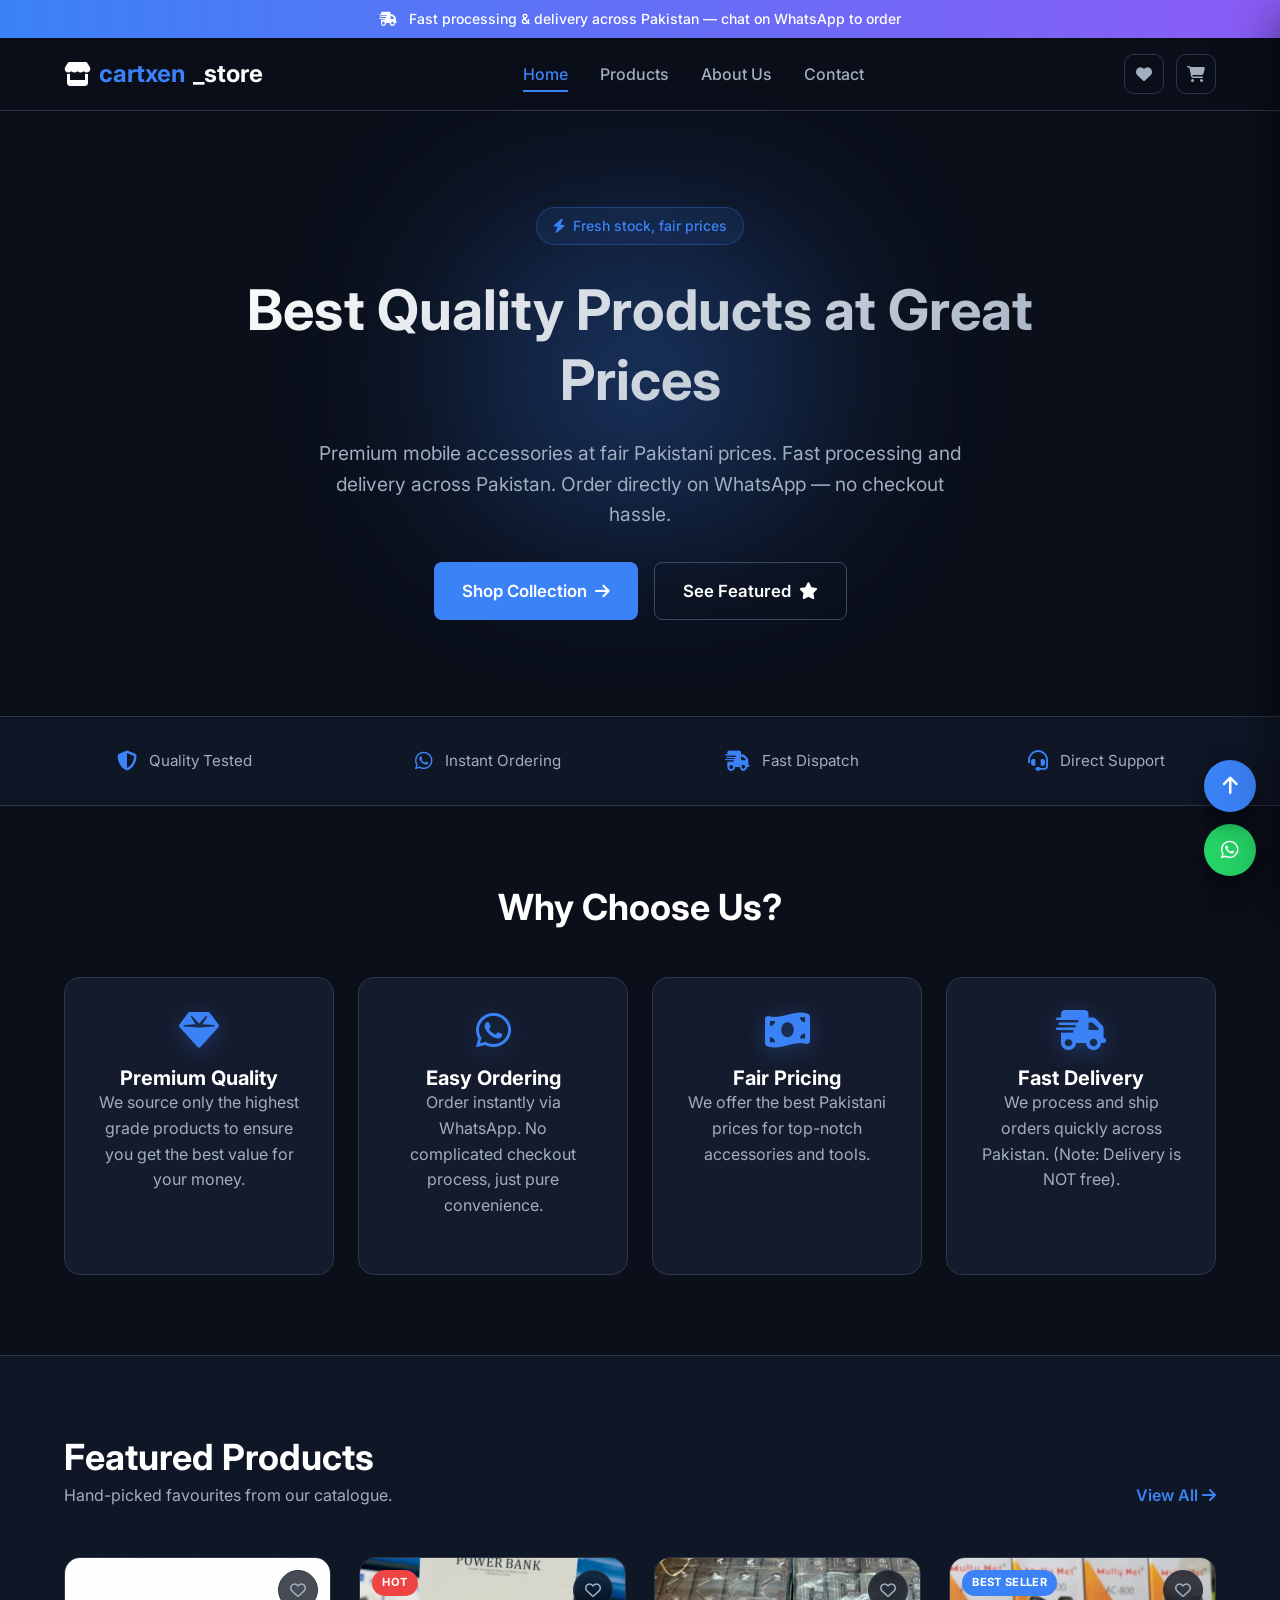
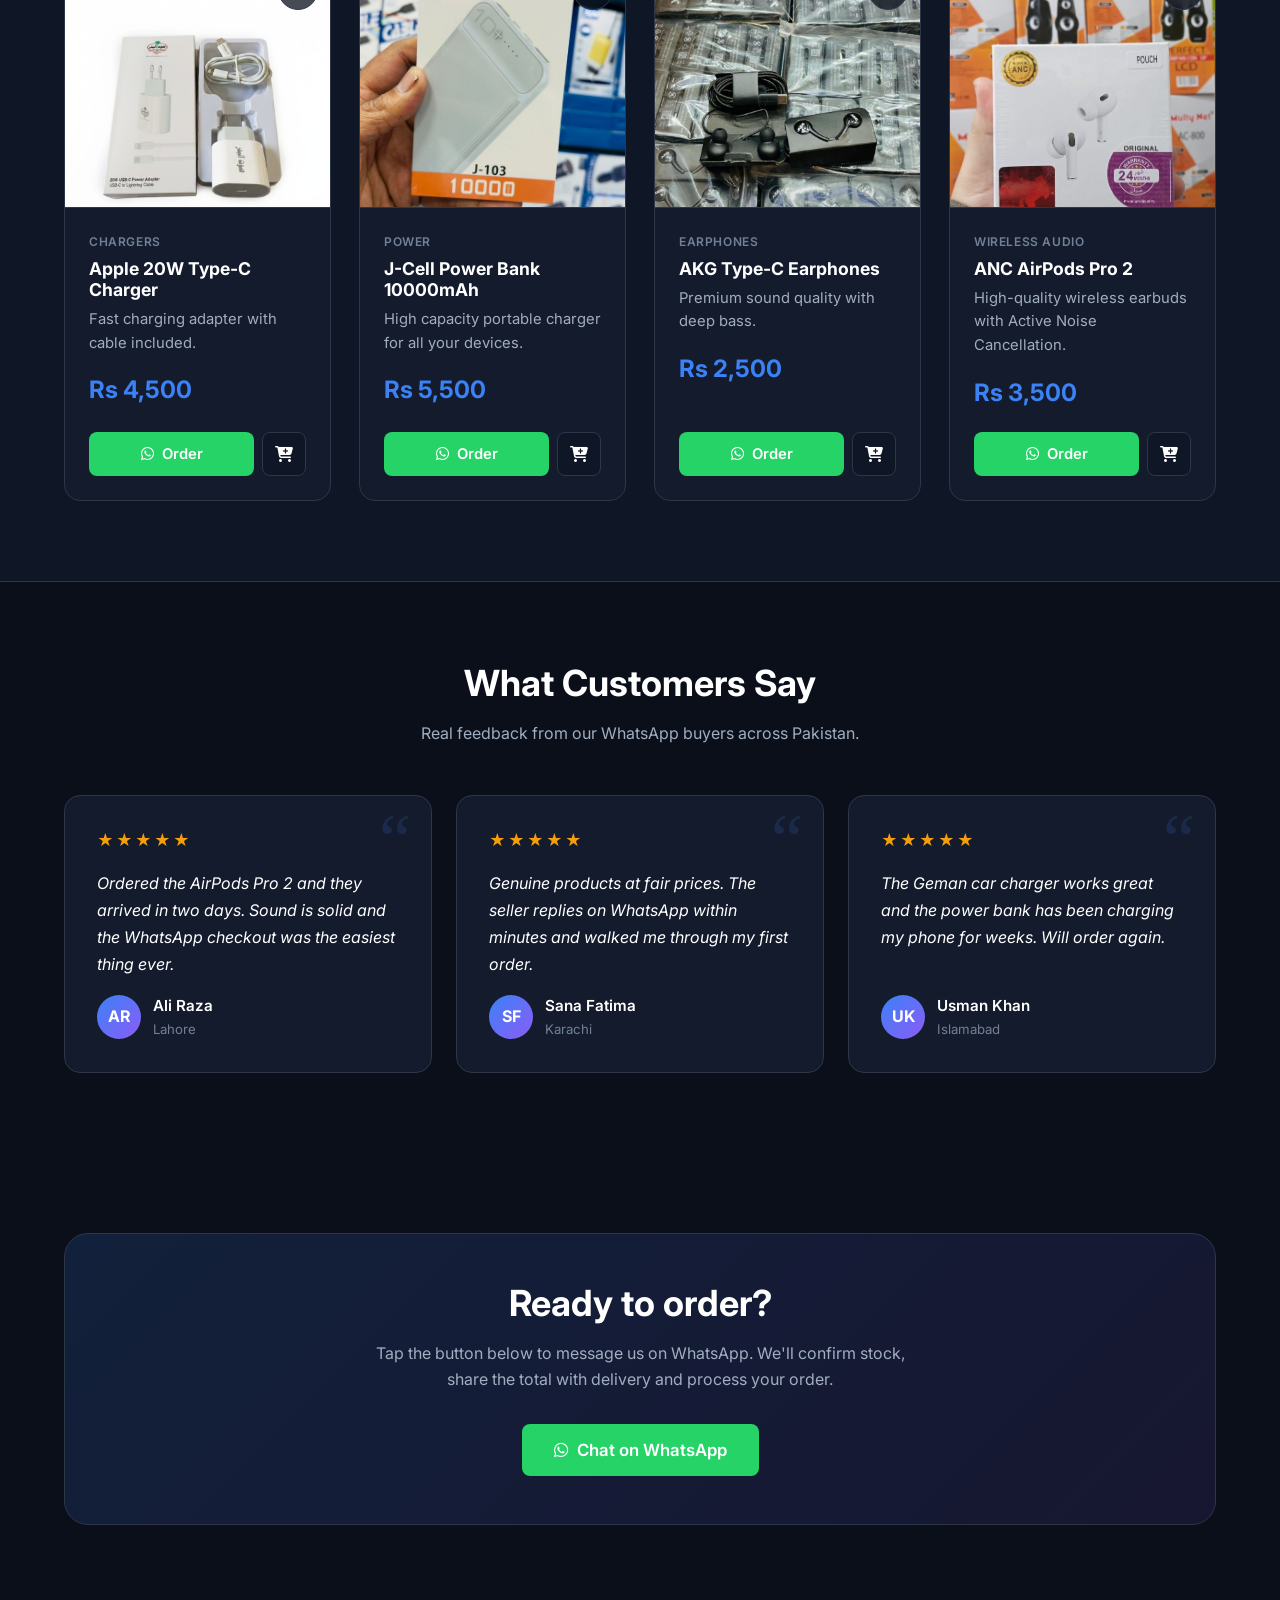
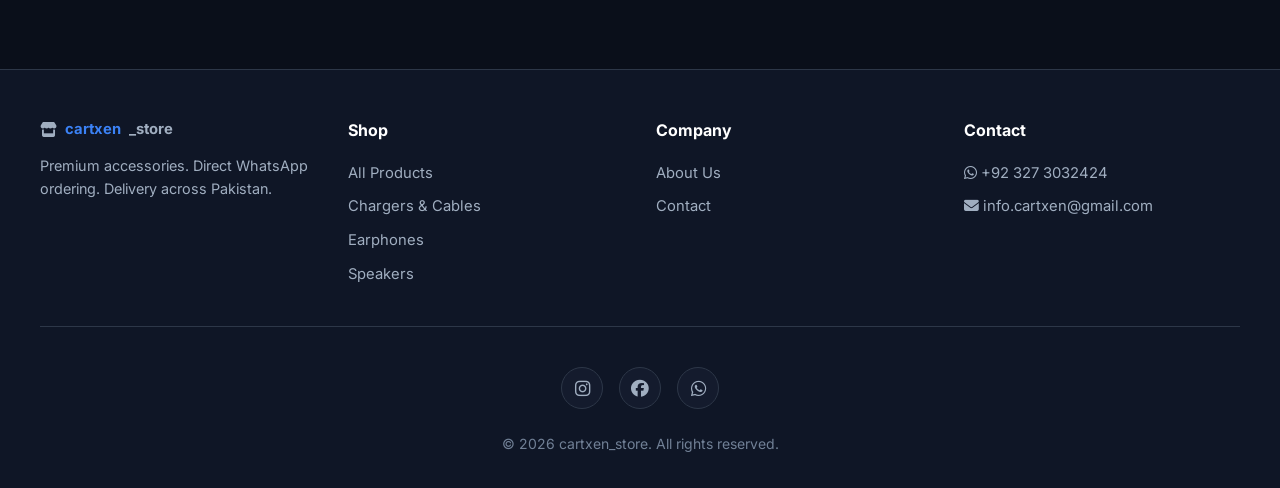
==== index.html @ d985b6d9 "first commit" ====
<!DOCTYPE html>
<html lang="en">
<head>
    <meta charset="UTF-8">
    <meta name="viewport" content="width=device-width, initial-scale=1.0">
    <title>cartxen_store | Quality Accessories, Ordered via WhatsApp</title>
    <meta name="description" content="Premium mobile accessories, chargers, earphones and speakers at fair Pakistani prices. Fast processing, direct WhatsApp ordering.">
    <meta name="theme-color" content="#0a0f1a">
    <meta property="og:title" content="cartxen_store | Quality Accessories">
    <meta property="og:description" content="Order premium accessories directly on WhatsApp.">
    <meta property="og:type" content="website">
    <meta name="twitter:card" content="summary_large_image">
    <link rel="icon" href="data:image/svg+xml,%3Csvg xmlns='http://www.w3.org/2000/svg' viewBox='0 0 100 100'%3E%3Ctext y='.9em' font-size='90'%3E🛒%3C/text%3E%3C/svg%3E">
    <link href="https://fonts.googleapis.com/css2?family=Inter:wght@400;500;600;700;800&display=swap" rel="stylesheet">
    <link rel="stylesheet" href="https://cdnjs.cloudflare.com/ajax/libs/font-awesome/6.4.0/css/all.min.css">
    <link rel="stylesheet" href="styles.css">
</head>
<body>

    <!-- Announcement -->
    <div class="announcement-bar">
        <i class="fa-solid fa-truck-fast"></i> Fast processing &amp; delivery across Pakistan — chat on WhatsApp to order
    </div>

    <!-- Sticky Navbar -->
    <nav class="navbar">
        <div class="nav-container">
            <a href="index.html" class="logo">
                <i class="fa-solid fa-store"></i> <span>cartxen</span>_store
            </a>
            <ul class="nav-links" id="navLinks">
                <li><a href="index.html" class="active">Home</a></li>
                <li><a href="products.html">Products</a></li>
                <li><a href="about.html">About Us</a></li>
                <li><a href="contact.html">Contact</a></li>
            </ul>
            <div class="nav-actions">
                <button class="icon-btn" id="wishlistToggle" aria-label="Wishlist" title="Wishlist">
                    <i class="fa-solid fa-heart"></i>
                    <span class="badge" id="wishlistCount">0</span>
                </button>
                <button class="icon-btn" id="cartToggle" aria-label="Cart" title="Cart">
                    <i class="fa-solid fa-cart-shopping"></i>
                    <span class="badge" id="cartCount">0</span>
                </button>
                <button class="mobile-menu-btn" id="mobileMenuBtn" aria-label="Menu">
                    <i class="fa-solid fa-bars"></i>
                </button>
            </div>
        </div>
    </nav>

    <!-- Hero Section -->
    <header class="hero">
        <span class="hero-badge"><i class="fa-solid fa-bolt"></i> Fresh stock, fair prices</span>
        <h1>Best Quality Products at Great Prices</h1>
        <p>Premium mobile accessories at fair Pakistani prices. Fast processing and delivery across Pakistan. Order directly on WhatsApp — no checkout hassle.</p>
        <div class="hero-ctas">
            <a href="products.html" class="btn btn-primary">
                Shop Collection <i class="fa-solid fa-arrow-right"></i>
            </a>
            <a href="#featured" class="btn btn-outline">
                See Featured <i class="fa-solid fa-star"></i>
            </a>
        </div>
    </header>

    <!-- Trust bar -->
    <section class="trust-bar">
        <div class="trust-bar-inner">
            <a href="about.html" class="trust-item"><i class="fa-solid fa-shield-halved"></i><span>Quality Tested</span></a>
            <a href="https://wa.me/923273032424" target="_blank" rel="noopener" class="trust-item"><i class="fa-brands fa-whatsapp"></i><span>Instant Ordering</span></a>
            <a href="about.html#how-it-works" class="trust-item"><i class="fa-solid fa-truck-fast"></i><span>Fast Dispatch</span></a>
            <a href="contact.html" class="trust-item"><i class="fa-solid fa-headset"></i><span>Direct Support</span></a>
        </div>
    </section>

    <!-- Why Choose Us -->
    <section class="section">
        <h2 class="section-title reveal">Why Choose Us?</h2>
        <div class="features-grid">
            <div class="feature-card reveal">
                <i class="fa-solid fa-gem feature-icon"></i>
                <h3>Premium Quality</h3>
                <p>We source only the highest grade products to ensure you get the best value for your money.</p>
            </div>
            <div class="feature-card reveal">
                <i class="fa-brands fa-whatsapp feature-icon"></i>
                <h3>Easy Ordering</h3>
                <p>Order instantly via WhatsApp. No complicated checkout process, just pure convenience.</p>
            </div>
            <div class="feature-card reveal">
                <i class="fa-solid fa-money-bill-wave feature-icon"></i>
                <h3>Fair Pricing</h3>
                <p>We offer the best Pakistani prices for top-notch accessories and tools.</p>
            </div>
            <div class="feature-card reveal">
                <i class="fa-solid fa-truck-fast feature-icon"></i>
                <h3>Fast Delivery</h3>
                <p>We process and ship orders quickly across Pakistan. (Note: Delivery is NOT free).</p>
            </div>
        </div>
    </section>

    <!-- Featured Products -->
    <section id="featured" class="section" style="background-color: var(--bg-elevated); max-width: 100%; padding-top: 5rem; padding-bottom: 5rem; border-top: 1px solid var(--border-color); border-bottom: 1px solid var(--border-color);">
        <div style="max-width: 1200px; margin: 0 auto; padding: 0 1.5rem;">
            <div style="display: flex; justify-content: space-between; align-items: flex-end; margin-bottom: 3rem; flex-wrap: wrap; gap: 1rem;" class="reveal">
                <div>
                    <h2 style="margin-bottom: 0.25rem;">Featured Products</h2>
                    <p style="margin-bottom: 0;">Hand-picked favourites from our catalogue.</p>
                </div>
                <a href="products.html" style="color: var(--accent-blue); font-weight: 600;">View All <i class="fa-solid fa-arrow-right"></i></a>
            </div>
            <div class="products-grid">

                <div class="product-card reveal" data-id="apple-20w-typec-charger" data-product="Apple 20W Type-C Charger" data-price="Rs 4,500" data-category="chargers">
                    <div class="product-image-wrap">
                        <img src="charger.jpg" alt="Apple 20W Charger" class="product-image" loading="lazy" onerror="this.src='https://placehold.co/400x250/141b2d/3b82f6?text=Apple+Charger'">
                        <button class="wishlist-btn" data-id="apple-20w-typec-charger" aria-label="Add to wishlist"><i class="fa-regular fa-heart"></i></button>
                    </div>
                    <div class="product-info">
                        <div class="product-category">Chargers</div>
                        <h3 class="product-title">Apple 20W Type-C Charger</h3>
                        <p>Fast charging adapter with cable included.</p>
                        <div class="product-price">Rs 4,500</div>
                        <div class="product-actions">
                            <button class="btn btn-whatsapp whatsapp-order-btn" data-product="Apple 20W Type-C Charger" data-price="Rs 4,500">
                                <i class="fa-brands fa-whatsapp"></i> Order
                            </button>
                            <button class="add-cart-btn" aria-label="Add to cart"><i class="fa-solid fa-cart-plus"></i></button>
                        </div>
                    </div>
                </div>

                <div class="product-card reveal" data-id="j-cell-power-bank-10000" data-product="J-Cell Power Bank 10000mAh" data-price="Rs 5,500" data-category="accessories">
                    <div class="product-image-wrap">
                        <img src="powerbank.jpg" alt="J-Cell Power Bank" class="product-image" loading="lazy" onerror="this.src='https://placehold.co/400x250/141b2d/3b82f6?text=Power+Bank'">
                        <span class="product-badge hot">Hot</span>
                        <button class="wishlist-btn" data-id="j-cell-power-bank-10000" aria-label="Add to wishlist"><i class="fa-regular fa-heart"></i></button>
                    </div>
                    <div class="product-info">
                        <div class="product-category">Power</div>
                        <h3 class="product-title">J-Cell Power Bank 10000mAh</h3>
                        <p>High capacity portable charger for all your devices.</p>
                        <div class="product-price">Rs 5,500</div>
                        <div class="product-actions">
                            <button class="btn btn-whatsapp whatsapp-order-btn" data-product="J-Cell Power Bank 10000mAh" data-price="Rs 5,500">
                                <i class="fa-brands fa-whatsapp"></i> Order
                            </button>
                            <button class="add-cart-btn" aria-label="Add to cart"><i class="fa-solid fa-cart-plus"></i></button>
                        </div>
                    </div>
                </div>

                <div class="product-card reveal" data-id="akg-typec-earphones" data-product="AKG Type-C Earphones" data-price="Rs 2,500" data-category="earphones">
                    <div class="product-image-wrap">
                        <img src="akg.jpg" alt="AKG Type-C Earphones" class="product-image" loading="lazy" onerror="this.src='https://placehold.co/400x250/141b2d/3b82f6?text=AKG+Earphones'">
                        <button class="wishlist-btn" data-id="akg-typec-earphones" aria-label="Add to wishlist"><i class="fa-regular fa-heart"></i></button>
                    </div>
                    <div class="product-info">
                        <div class="product-category">Earphones</div>
                        <h3 class="product-title">AKG Type-C Earphones</h3>
                        <p>Premium sound quality with deep bass.</p>
                        <div class="product-price">Rs 2,500</div>
                        <div class="product-actions">
                            <button class="btn btn-whatsapp whatsapp-order-btn" data-product="AKG Type-C Earphones" data-price="Rs 2,500">
                                <i class="fa-brands fa-whatsapp"></i> Order
                            </button>
                            <button class="add-cart-btn" aria-label="Add to cart"><i class="fa-solid fa-cart-plus"></i></button>
                        </div>
                    </div>
                </div>

                <div class="product-card reveal" data-id="anc-airpods-pro-2" data-product="ANC AirPods Pro 2" data-price="Rs 3,500" data-category="earphones">
                    <div class="product-image-wrap">
                        <img src="airpods.jpg" alt="AirPods Pro 2" class="product-image" loading="lazy" onerror="this.src='https://placehold.co/400x250/141b2d/3b82f6?text=AirPods+Pro+2'">
                        <span class="product-badge">Best Seller</span>
                        <button class="wishlist-btn" data-id="anc-airpods-pro-2" aria-label="Add to wishlist"><i class="fa-regular fa-heart"></i></button>
                    </div>
                    <div class="product-info">
                        <div class="product-category">Wireless Audio</div>
                        <h3 class="product-title">ANC AirPods Pro 2</h3>
                        <p>High-quality wireless earbuds with Active Noise Cancellation.</p>
                        <div class="product-price">Rs 3,500</div>
                        <div class="product-actions">
                            <button class="btn btn-whatsapp whatsapp-order-btn" data-product="ANC AirPods Pro 2" data-price="Rs 3,500">
                                <i class="fa-brands fa-whatsapp"></i> Order
                            </button>
                            <button class="add-cart-btn" aria-label="Add to cart"><i class="fa-solid fa-cart-plus"></i></button>
                        </div>
                    </div>
                </div>

            </div>
        </div>
    </section>

    <!-- Testimonials -->
    <section class="section">
        <h2 class="section-title reveal">What Customers Say</h2>
        <p class="section-subtitle reveal">Real feedback from our WhatsApp buyers across Pakistan.</p>
        <div class="testimonials-grid">
            <div class="testimonial-card reveal">
                <div class="stars">★★★★★</div>
                <p class="testimonial-text">Ordered the AirPods Pro 2 and they arrived in two days. Sound is solid and the WhatsApp checkout was the easiest thing ever.</p>
                <div class="testimonial-author">
                    <div class="author-avatar">AR</div>
                    <div>
                        <div class="author-name">Ali Raza</div>
                        <div class="author-meta">Lahore</div>
                    </div>
                </div>
            </div>
            <div class="testimonial-card reveal">
                <div class="stars">★★★★★</div>
                <p class="testimonial-text">Genuine products at fair prices. The seller replies on WhatsApp within minutes and walked me through my first order.</p>
                <div class="testimonial-author">
                    <div class="author-avatar">SF</div>
                    <div>
                        <div class="author-name">Sana Fatima</div>
                        <div class="author-meta">Karachi</div>
                    </div>
                </div>
            </div>
            <div class="testimonial-card reveal">
                <div class="stars">★★★★★</div>
                <p class="testimonial-text">The Geman car charger works great and the power bank has been charging my phone for weeks. Will order again.</p>
                <div class="testimonial-author">
                    <div class="author-avatar">UK</div>
                    <div>
                        <div class="author-name">Usman Khan</div>
                        <div class="author-meta">Islamabad</div>
                    </div>
                </div>
            </div>
        </div>
    </section>

    <!-- CTA -->
    <section class="section" style="text-align: center;">
        <div class="reveal" style="background: linear-gradient(135deg, rgba(59, 130, 246, 0.15), rgba(139, 92, 246, 0.1)); border: 1px solid var(--border-color); border-radius: var(--radius-lg); padding: 3rem 2rem;">
            <h2 style="margin-bottom: 1rem;">Ready to order?</h2>
            <p style="max-width: 560px; margin: 0 auto 2rem;">Tap the button below to message us on WhatsApp. We'll confirm stock, share the total with delivery and process your order.</p>
            <button class="btn btn-whatsapp" id="generalContactBtn" style="width: auto; font-size: 1.05rem; padding: 1rem 2rem;">
                <i class="fa-brands fa-whatsapp"></i> Chat on WhatsApp
            </button>
        </div>
    </section>

    <!-- Cart Drawer -->
    <div class="drawer-overlay" id="drawerOverlay"></div>
    <aside class="cart-drawer" id="cartDrawer" aria-label="Cart">
        <div class="cart-header">
            <h3><i class="fa-solid fa-cart-shopping"></i> Your Cart</h3>
            <button class="cart-close" id="cartClose" aria-label="Close cart"><i class="fa-solid fa-xmark"></i></button>
        </div>
        <div class="cart-body" id="cartBody"></div>
        <div class="cart-footer" id="cartFooter">
            <div class="cart-total">
                <span class="cart-total-label">Subtotal</span>
                <span class="cart-total-value" id="cartTotal">Rs 0</span>
            </div>
            <button class="btn btn-primary" id="cartCheckout" style="margin-bottom: 0.5rem; width: 100%;">
                <i class="fa-solid fa-credit-card"></i> Pay with Card
            </button>
            <button class="btn btn-outline" id="cartClear" style="width: 100%;">Clear Cart</button>
            <p class="cart-note">Delivery charges are calculated separately at checkout.</p>
        </div>
    </aside>

    <!-- Floating Action Buttons -->
    <div class="fab-container">
        <button class="fab fab-top" id="fabTop" aria-label="Back to top" title="Back to top">
            <i class="fa-solid fa-arrow-up"></i>
        </button>
        <button class="fab fab-whatsapp" id="fabWhatsapp" aria-label="Chat on WhatsApp" title="Chat on WhatsApp">
            <i class="fa-brands fa-whatsapp"></i>
        </button>
    </div>

    <!-- Footer -->
    <footer>
        <div class="footer-content">
            <div class="footer-grid">
                <div class="footer-col">
                    <a href="index.html" class="logo" style="margin-bottom: 0.75rem;">
                        <i class="fa-solid fa-store"></i> <span>cartxen</span>_store
                    </a>
                    <p>Premium accessories. Direct WhatsApp ordering. Delivery across Pakistan.</p>
                </div>
                <div class="footer-col">
                    <h4>Shop</h4>
                    <ul>
                        <li><a href="products.html">All Products</a></li>
                        <li><a href="products.html#chargers">Chargers &amp; Cables</a></li>
                        <li><a href="products.html#earphones">Earphones</a></li>
                        <li><a href="products.html#speakers">Speakers</a></li>
                    </ul>
                </div>
                <div class="footer-col">
                    <h4>Company</h4>
                    <ul>
                        <li><a href="about.html">About Us</a></li>
                        <li><a href="contact.html">Contact</a></li>
                    </ul>
                </div>
                <div class="footer-col">
                    <h4>Contact</h4>
                    <ul>
                        <li><a href="https://wa.me/923273032424" target="_blank"><i class="fa-brands fa-whatsapp"></i> +92 327 3032424</a></li>
                        <li><a href="mailto:info.cartxen@gmail.com"><i class="fa-solid fa-envelope"></i> info.cartxen@gmail.com</a></li>
                    </ul>
                </div>
            </div>
            <div class="footer-socials">
                <a href="https://www.instagram.com/cartxen_store" target="_blank" aria-label="Instagram"><i class="fa-brands fa-instagram"></i></a>
                <a href="https://www.facebook.com/cartxen" target="_blank" aria-label="Facebook"><i class="fa-brands fa-facebook"></i></a>
                <a href="https://wa.me/923273032424" target="_blank" aria-label="WhatsApp"><i class="fa-brands fa-whatsapp"></i></a>
            </div>
            <p class="footer-copy">&copy; 2026 cartxen_store. All rights reserved.</p>
        </div>
    </footer>

    <script src="script.js"></script>
</body>
</html>
---- styles.css ----
:root {
  --bg-color: #0a0f1a;
  --bg-elevated: #0f1626;
  --card-bg: #141b2d;
  --card-bg-hover: #1a2340;
  --text-primary: #ffffff;
  --text-secondary: #a0aec0;
  --text-muted: #718096;
  --accent-blue: #3b82f6;
  --accent-blue-hover: #2563eb;
  --accent-glow: rgba(59, 130, 246, 0.35);
  --whatsapp-green: #25D366;
  --whatsapp-green-hover: #128C7E;
  --danger: #ef4444;
  --warning: #f59e0b;
  --success: #10b981;
  --border-color: #2d3748;
  --border-strong: #3a4a63;
  --shadow-sm: 0 2px 8px rgba(0, 0, 0, 0.3);
  --shadow-md: 0 10px 25px rgba(0, 0, 0, 0.5);
  --shadow-lg: 0 20px 50px rgba(0, 0, 0, 0.6);
  --radius-sm: 0.5rem;
  --radius-md: 1rem;
  --radius-lg: 1.5rem;
  --transition: all 0.3s cubic-bezier(0.4, 0, 0.2, 1);
}

* {
  margin: 0;
  padding: 0;
  box-sizing: border-box;
  font-family: 'Inter', -apple-system, BlinkMacSystemFont, 'Segoe UI', Roboto, Helvetica, Arial, sans-serif;
}

html { scroll-behavior: smooth; }

body {
  background-color: var(--bg-color);
  color: var(--text-primary);
  line-height: 1.6;
  min-height: 100vh;
  overflow-x: hidden;
}

a { text-decoration: none; color: inherit; }
img { display: block; max-width: 100%; }

/* Typography */
h1, h2, h3 { font-weight: 700; line-height: 1.2; }
h1 { font-size: 3rem; margin-bottom: 1rem; }
h2 { font-size: 2.25rem; margin-bottom: 1rem; }
h3 { font-size: 1.25rem; }
p { color: var(--text-secondary); margin-bottom: 1.5rem; }

::selection { background: var(--accent-blue); color: white; }

/* Scrollbar */
::-webkit-scrollbar { width: 10px; height: 10px; }
::-webkit-scrollbar-track { background: var(--bg-color); }
::-webkit-scrollbar-thumb { background: var(--border-color); border-radius: 5px; }
::-webkit-scrollbar-thumb:hover { background: var(--accent-blue); }

/* Buttons */
.btn {
  display: inline-flex;
  align-items: center;
  justify-content: center;
  gap: 0.5rem;
  padding: 0.75rem 1.5rem;
  border-radius: var(--radius-sm);
  font-weight: 600;
  cursor: pointer;
  transition: var(--transition);
  border: none;
  text-align: center;
  font-size: 1rem;
  position: relative;
  overflow: hidden;
}

.btn::after {
  content: '';
  position: absolute;
  inset: 0;
  background: linear-gradient(120deg, transparent, rgba(255, 255, 255, 0.15), transparent);
  transform: translateX(-100%);
  transition: transform 0.5s;
}

.btn:hover::after { transform: translateX(100%); }

.btn-primary {
  background-color: var(--accent-blue);
  color: white;
}

.btn-primary:hover {
  background-color: var(--accent-blue-hover);
  transform: translateY(-2px);
  box-shadow: 0 8px 20px var(--accent-glow);
}

.btn-whatsapp {
  background-color: var(--whatsapp-green);
  color: white;
  width: 100%;
}

.btn-whatsapp:hover {
  background-color: var(--whatsapp-green-hover);
  transform: translateY(-2px);
  box-shadow: 0 8px 20px rgba(37, 211, 102, 0.35);
}

.btn-outline {
  background: transparent;
  color: var(--text-primary);
  border: 1px solid var(--border-strong);
}

.btn-outline:hover {
  border-color: var(--accent-blue);
  color: var(--accent-blue);
}

.btn-ghost {
  background: transparent;
  color: var(--text-secondary);
  padding: 0.5rem 0.75rem;
}

.btn-ghost:hover { color: var(--accent-blue); }

.btn:disabled {
  opacity: 0.5;
  cursor: not-allowed;
  transform: none !important;
}

/* Announcement bar */
.announcement-bar {
  background: linear-gradient(90deg, var(--accent-blue), #8b5cf6, var(--accent-blue));
  background-size: 200% 100%;
  animation: shimmer 6s linear infinite;
  color: white;
  text-align: center;
  padding: 0.5rem 1rem;
  font-size: 0.875rem;
  font-weight: 500;
}

.announcement-bar i { margin-right: 0.5rem; }

@keyframes shimmer {
  0% { background-position: 0% 0%; }
  100% { background-position: 200% 0%; }
}

/* Navbar */
.navbar {
  position: sticky;
  top: 0;
  background-color: rgba(10, 15, 26, 0.85);
  backdrop-filter: blur(12px);
  -webkit-backdrop-filter: blur(12px);
  border-bottom: 1px solid var(--border-color);
  z-index: 1000;
  padding: 1rem 0;
  transition: padding 0.3s;
}

.navbar.scrolled { padding: 0.5rem 0; box-shadow: var(--shadow-sm); }

.nav-container {
  max-width: 1200px;
  margin: 0 auto;
  padding: 0 1.5rem;
  display: flex;
  justify-content: space-between;
  align-items: center;
  gap: 1rem;
}

.logo {
  font-size: 1.5rem;
  font-weight: 700;
  color: var(--text-primary);
  display: flex;
  align-items: center;
  gap: 0.5rem;
  flex-shrink: 0;
}

.logo span { color: var(--accent-blue); }

.nav-links {
  display: flex;
  gap: 2rem;
  list-style: none;
}

.nav-links a {
  font-weight: 500;
  color: var(--text-secondary);
  transition: color 0.3s;
  position: relative;
  padding: 0.25rem 0;
}

.nav-links a::before {
  content: '';
  position: absolute;
  bottom: -4px;
  left: 0;
  width: 0;
  height: 2px;
  background: var(--accent-blue);
  transition: width 0.3s;
}

.nav-links a:hover, .nav-links a.active { color: var(--accent-blue); }
.nav-links a:hover::before, .nav-links a.active::before { width: 100%; }

.nav-actions {
  display: flex;
  align-items: center;
  gap: 0.75rem;
}

.icon-btn {
  background: transparent;
  border: 1px solid var(--border-color);
  color: var(--text-secondary);
  width: 40px;
  height: 40px;
  border-radius: 10px;
  cursor: pointer;
  position: relative;
  display: flex;
  align-items: center;
  justify-content: center;
  transition: var(--transition);
  font-size: 1rem;
}

.icon-btn:hover {
  color: var(--accent-blue);
  border-color: var(--accent-blue);
  transform: translateY(-2px);
}

.icon-btn .badge {
  position: absolute;
  top: -6px;
  right: -6px;
  background: var(--danger);
  color: white;
  font-size: 0.7rem;
  font-weight: 700;
  border-radius: 999px;
  min-width: 20px;
  height: 20px;
  padding: 0 6px;
  display: flex;
  align-items: center;
  justify-content: center;
  border: 2px solid var(--bg-color);
  transform: scale(0);
  transition: transform 0.25s cubic-bezier(0.68, -0.55, 0.27, 1.55);
}

.icon-btn .badge.visible { transform: scale(1); }

.mobile-menu-btn {
  display: none;
  background: none;
  border: none;
  color: white;
  font-size: 1.5rem;
  cursor: pointer;
  padding: 0.5rem;
}

/* Hero Section */
.hero {
  padding: 6rem 1.5rem;
  text-align: center;
  max-width: 900px;
  margin: 0 auto;
  position: relative;
  animation: fadeInUp 1s ease-out;
}

.hero::before {
  content: '';
  position: absolute;
  top: 10%;
  left: 50%;
  transform: translateX(-50%);
  width: min(700px, 90%);
  height: 400px;
  background: radial-gradient(circle, var(--accent-glow) 0%, transparent 70%);
  filter: blur(60px);
  z-index: -1;
  animation: pulseGlow 4s ease-in-out infinite;
}

.hero-badge {
  display: inline-flex;
  align-items: center;
  gap: 0.5rem;
  background: rgba(59, 130, 246, 0.1);
  border: 1px solid rgba(59, 130, 246, 0.3);
  color: var(--accent-blue);
  padding: 0.4rem 1rem;
  border-radius: 999px;
  font-size: 0.875rem;
  font-weight: 500;
  margin-bottom: 1.5rem;
}

.hero h1 {
  font-size: clamp(2.25rem, 5vw, 3.5rem);
  line-height: 1.25;
  padding: 0.12em 0;
  background: linear-gradient(135deg, #fff 0%, #a0aec0 100%);
  -webkit-background-clip: text;
  -webkit-text-fill-color: transparent;
  background-clip: text;
}

.hero p { font-size: 1.2rem; max-width: 650px; margin-left: auto; margin-right: auto; }

.hero-ctas {
  display: flex;
  gap: 1rem;
  justify-content: center;
  flex-wrap: wrap;
  margin-top: 2rem;
}

.hero-ctas .btn { font-size: 1.05rem; padding: 0.9rem 1.75rem; width: auto; }

/* Trust badges */
.trust-bar {
  background: var(--bg-elevated);
  border-top: 1px solid var(--border-color);
  border-bottom: 1px solid var(--border-color);
  padding: 1.5rem 1rem;
}

.trust-bar-inner {
  max-width: 1200px;
  margin: 0 auto;
  display: grid;
  grid-template-columns: repeat(auto-fit, minmax(180px, 1fr));
  gap: 1rem;
  text-align: center;
}

.trust-item {
  display: flex;
  align-items: center;
  justify-content: center;
  gap: 0.75rem;
  color: var(--text-secondary);
  font-size: 0.95rem;
  padding: 0.5rem 1rem;
  border-radius: var(--radius-sm);
  cursor: pointer;
  transition: var(--transition);
}

.trust-item:hover {
  color: var(--text-primary);
  background: rgba(59, 130, 246, 0.08);
  transform: translateY(-2px);
}

.trust-item:hover i { transform: scale(1.15); }

.trust-item i {
  color: var(--accent-blue);
  font-size: 1.25rem;
  transition: transform 0.3s;
}

/* Sections */
.section {
  padding: 5rem 1.5rem;
  max-width: 1200px;
  margin: 0 auto;
}

.section-title {
  text-align: center;
  margin-bottom: 3rem;
}

.section-subtitle {
  text-align: center;
  color: var(--text-secondary);
  max-width: 600px;
  margin: -2rem auto 3rem;
}

/* Features */
.features-grid {
  display: grid;
  grid-template-columns: repeat(auto-fit, minmax(240px, 1fr));
  gap: 1.5rem;
}

.feature-card {
  background-color: var(--card-bg);
  padding: 2rem;
  border-radius: var(--radius-md);
  text-align: center;
  border: 1px solid var(--border-color);
  transition: var(--transition);
  position: relative;
  overflow: hidden;
}

.feature-card::before {
  content: '';
  position: absolute;
  top: 0;
  left: -100%;
  width: 100%;
  height: 2px;
  background: linear-gradient(90deg, transparent, var(--accent-blue), transparent);
  transition: left 0.6s;
}

.feature-card::after {
  content: '';
  position: absolute;
  top: 10%;
  left: 50%;
  width: 140px;
  height: 140px;
  background: radial-gradient(circle, var(--accent-glow) 0%, transparent 70%);
  transform: translate(-50%, -20%) scale(0.4);
  opacity: 0;
  transition: opacity 0.5s, transform 0.5s;
  pointer-events: none;
  z-index: 0;
}

.feature-card:hover::before { left: 100%; }
.feature-card:hover::after { opacity: 1; transform: translate(-50%, -20%) scale(1); }

.feature-card:hover {
  transform: translateY(-8px);
  border-color: var(--accent-blue);
  background-color: var(--card-bg-hover);
  box-shadow: 0 20px 40px -12px rgba(59, 130, 246, 0.3);
}

.feature-card > * { position: relative; z-index: 1; }

.feature-icon {
  display: inline-block;
  font-size: 2.5rem;
  color: var(--accent-blue);
  margin-bottom: 1rem;
  animation: iconFloat 3.5s ease-in-out infinite;
  filter: drop-shadow(0 4px 10px rgba(59, 130, 246, 0.3));
  transition: filter 0.3s, color 0.3s;
  transform-origin: center;
}

.feature-card:hover .feature-icon {
  filter: drop-shadow(0 8px 18px rgba(59, 130, 246, 0.6));
}

.features-grid .feature-card:nth-child(1) .feature-icon { animation-delay: 0s; }
.features-grid .feature-card:nth-child(2) .feature-icon { animation-delay: 0.4s; }
.features-grid .feature-card:nth-child(3) .feature-icon { animation-delay: 0.8s; }
.features-grid .feature-card:nth-child(4) .feature-icon { animation-delay: 1.2s; }

.features-grid .feature-card:nth-child(1):hover .feature-icon { animation: gemShine 0.9s ease; }
.features-grid .feature-card:nth-child(2):hover .feature-icon { animation: wiggle 0.7s ease; }
.features-grid .feature-card:nth-child(3):hover .feature-icon { animation: moneyBounce 0.9s ease; }
.features-grid .feature-card:nth-child(4):hover .feature-icon { animation: truckDrive 1s ease; }

.features-grid .feature-card.reveal { transition-delay: 0s; }
.features-grid .feature-card.reveal:nth-child(2) { transition-delay: 0.1s; }
.features-grid .feature-card.reveal:nth-child(3) { transition-delay: 0.2s; }
.features-grid .feature-card.reveal:nth-child(4) { transition-delay: 0.3s; }

@keyframes iconFloat {
  0%, 100% { transform: translateY(0); }
  50% { transform: translateY(-6px); }
}

@keyframes gemShine {
  0% { transform: scale(1) rotate(0); }
  35% { transform: scale(1.22) rotate(-12deg); }
  65% { transform: scale(1.1) rotate(10deg); }
  100% { transform: scale(1) rotate(0); }
}

@keyframes wiggle {
  0%, 100% { transform: rotate(0); }
  20% { transform: rotate(-14deg); }
  40% { transform: rotate(12deg); }
  60% { transform: rotate(-8deg); }
  80% { transform: rotate(5deg); }
}

@keyframes moneyBounce {
  0%, 100% { transform: translateY(0) scale(1); }
  30% { transform: translateY(-14px) scale(1.1); }
  55% { transform: translateY(0) scale(0.95); }
  80% { transform: translateY(-5px) scale(1.02); }
}

@keyframes truckDrive {
  0% { transform: translateX(0); }
  30% { transform: translateX(10px); }
  60% { transform: translateX(-6px); }
  100% { transform: translateX(0); }
}

@media (prefers-reduced-motion: reduce) {
  .feature-icon { animation: none; }
  .features-grid .feature-card:hover .feature-icon { animation: none; }
}

/* Toolbar (search/filter/sort on products page) */
.toolbar {
  background: var(--card-bg);
  border: 1px solid var(--border-color);
  border-radius: var(--radius-md);
  padding: 1.25rem;
  margin-bottom: 2rem;
  display: grid;
  grid-template-columns: 1fr auto;
  gap: 1rem;
  align-items: center;
}

.search-wrapper {
  position: relative;
  flex: 1;
}

.search-wrapper i {
  position: absolute;
  left: 1rem;
  top: 50%;
  transform: translateY(-50%);
  color: var(--text-muted);
}

.search-input {
  width: 100%;
  background: var(--bg-elevated);
  border: 1px solid var(--border-color);
  color: var(--text-primary);
  padding: 0.75rem 1rem 0.75rem 2.75rem;
  border-radius: var(--radius-sm);
  font-size: 1rem;
  transition: var(--transition);
}

.search-input:focus {
  outline: none;
  border-color: var(--accent-blue);
  box-shadow: 0 0 0 3px rgba(59, 130, 246, 0.15);
}

.search-clear {
  position: absolute;
  right: 0.75rem;
  top: 50%;
  transform: translateY(-50%);
  background: var(--border-color);
  border: none;
  color: var(--text-secondary);
  width: 24px;
  height: 24px;
  border-radius: 50%;
  cursor: pointer;
  display: none;
  align-items: center;
  justify-content: center;
  font-size: 0.75rem;
}

.search-clear.visible { display: flex; }
.search-clear:hover { background: var(--accent-blue); color: white; }

.sort-select {
  background: var(--bg-elevated);
  border: 1px solid var(--border-color);
  color: var(--text-primary);
  padding: 0.75rem 1rem;
  border-radius: var(--radius-sm);
  font-size: 0.95rem;
  cursor: pointer;
  font-weight: 500;
}

.sort-select:focus { outline: none; border-color: var(--accent-blue); }

.filter-chips {
  display: flex;
  gap: 0.5rem;
  flex-wrap: wrap;
  margin-bottom: 2rem;
}

.chip {
  background: var(--card-bg);
  border: 1px solid var(--border-color);
  color: var(--text-secondary);
  padding: 0.5rem 1.1rem;
  border-radius: 999px;
  font-size: 0.9rem;
  font-weight: 500;
  cursor: pointer;
  transition: var(--transition);
  display: inline-flex;
  align-items: center;
  gap: 0.4rem;
}

.chip:hover {
  color: var(--text-primary);
  border-color: var(--border-strong);
}

.chip.active {
  background: var(--accent-blue);
  border-color: var(--accent-blue);
  color: white;
}

.chip .count {
  background: rgba(255, 255, 255, 0.15);
  padding: 0.1rem 0.5rem;
  border-radius: 999px;
  font-size: 0.75rem;
}

.results-meta {
  color: var(--text-secondary);
  margin-bottom: 1.5rem;
  font-size: 0.95rem;
}

.results-meta strong { color: var(--text-primary); }

/* Products Grid */
.products-grid {
  display: grid;
  grid-template-columns: repeat(auto-fill, minmax(260px, 1fr));
  gap: 1.75rem;
}

.product-card {
  background-color: var(--card-bg);
  border-radius: var(--radius-md);
  overflow: hidden;
  border: 1px solid var(--border-color);
  transition: var(--transition);
  display: flex;
  flex-direction: column;
  position: relative;
}

.product-card:hover {
  transform: translateY(-6px);
  box-shadow: var(--shadow-md);
  border-color: var(--accent-blue);
}

.product-image-wrap {
  position: relative;
  overflow: hidden;
  background: var(--bg-elevated);
}

.product-image {
  width: 100%;
  height: 250px;
  object-fit: cover;
  border-bottom: 1px solid var(--border-color);
  transition: transform 0.6s cubic-bezier(0.4, 0, 0.2, 1);
}

.product-card:hover .product-image { transform: scale(1.05); }

.wishlist-btn {
  position: absolute;
  top: 0.75rem;
  right: 0.75rem;
  width: 40px;
  height: 40px;
  border-radius: 50%;
  background: rgba(10, 15, 26, 0.75);
  backdrop-filter: blur(8px);
  border: 1px solid var(--border-color);
  color: var(--text-secondary);
  cursor: pointer;
  display: flex;
  align-items: center;
  justify-content: center;
  font-size: 1rem;
  transition: var(--transition);
  z-index: 2;
}

.wishlist-btn:hover {
  color: var(--danger);
  border-color: var(--danger);
  transform: scale(1.1);
}

.wishlist-btn.active {
  color: var(--danger);
  border-color: var(--danger);
  background: rgba(239, 68, 68, 0.15);
}

.wishlist-btn.active i { animation: heartPop 0.4s ease; }

@keyframes heartPop {
  0% { transform: scale(1); }
  50% { transform: scale(1.4); }
  100% { transform: scale(1); }
}

.product-badge {
  position: absolute;
  top: 0.75rem;
  left: 0.75rem;
  background: var(--accent-blue);
  color: white;
  font-size: 0.7rem;
  font-weight: 700;
  padding: 0.25rem 0.65rem;
  border-radius: 999px;
  letter-spacing: 0.03em;
  text-transform: uppercase;
  z-index: 2;
}

.product-badge.hot { background: var(--danger); }
.product-badge.new { background: var(--success); }

.product-info {
  padding: 1.5rem;
  flex-grow: 1;
  display: flex;
  flex-direction: column;
}

.product-category {
  font-size: 0.75rem;
  font-weight: 600;
  color: var(--text-muted);
  text-transform: uppercase;
  letter-spacing: 0.05em;
  margin-bottom: 0.4rem;
}

.product-title {
  font-size: 1.1rem;
  margin-bottom: 0.5rem;
  color: var(--text-primary);
}

.product-info p {
  font-size: 0.925rem;
  margin-bottom: 1rem;
}

.product-price {
  font-size: 1.5rem;
  font-weight: 700;
  color: var(--accent-blue);
  margin-bottom: 1.25rem;
  display: flex;
  align-items: baseline;
  gap: 0.5rem;
}

.product-actions {
  margin-top: auto;
  display: grid;
  grid-template-columns: 1fr auto;
  gap: 0.5rem;
}

.product-actions .btn-whatsapp { font-size: 0.925rem; padding: 0.7rem 1rem; }

.add-cart-btn {
  background: var(--bg-elevated);
  border: 1px solid var(--border-color);
  color: var(--text-primary);
  width: 44px;
  height: 44px;
  border-radius: var(--radius-sm);
  cursor: pointer;
  display: flex;
  align-items: center;
  justify-content: center;
  font-size: 1rem;
  transition: var(--transition);
  flex-shrink: 0;
}

.add-cart-btn:hover {
  background: var(--accent-blue);
  border-color: var(--accent-blue);
  color: white;
}

.no-results {
  grid-column: 1 / -1;
  text-align: center;
  padding: 4rem 1rem;
  color: var(--text-secondary);
}

.no-results i {
  font-size: 3rem;
  color: var(--text-muted);
  margin-bottom: 1rem;
  display: block;
}

/* About Section */
.about-content {
  display: grid;
  grid-template-columns: 1fr 1fr;
  gap: 4rem;
  align-items: center;
}

.about-image { width: 100%; border-radius: var(--radius-md); box-shadow: var(--shadow-md); }

.stats-grid {
  display: grid;
  grid-template-columns: repeat(auto-fit, minmax(180px, 1fr));
  gap: 1.5rem;
  margin-top: 3rem;
}

.stat-card {
  background: var(--card-bg);
  border: 1px solid var(--border-color);
  border-radius: var(--radius-md);
  padding: 2rem 1.5rem;
  text-align: center;
  transition: var(--transition);
}

.stat-card:hover {
  border-color: var(--accent-blue);
  transform: translateY(-4px);
}

.stat-value {
  font-size: 2.75rem;
  font-weight: 800;
  background: linear-gradient(135deg, var(--accent-blue), #8b5cf6);
  -webkit-background-clip: text;
  -webkit-text-fill-color: transparent;
  background-clip: text;
  line-height: 1;
  margin-bottom: 0.5rem;
}

.stat-label {
  color: var(--text-secondary);
  font-size: 0.95rem;
  font-weight: 500;
}

/* Testimonials */
.testimonials-grid {
  display: grid;
  grid-template-columns: repeat(auto-fit, minmax(280px, 1fr));
  gap: 1.5rem;
}

.testimonial-card {
  background: var(--card-bg);
  border: 1px solid var(--border-color);
  border-radius: var(--radius-md);
  padding: 2rem;
  display: flex;
  flex-direction: column;
  gap: 1rem;
  transition: var(--transition);
  position: relative;
}

.testimonial-card::before {
  content: '\201C';
  position: absolute;
  top: 0.5rem;
  right: 1.25rem;
  font-size: 4.5rem;
  color: var(--accent-blue);
  opacity: 0.15;
  line-height: 1;
  font-family: Georgia, serif;
}

.testimonial-card:hover {
  border-color: var(--accent-blue);
  transform: translateY(-4px);
}

.stars { color: var(--warning); letter-spacing: 2px; }

.testimonial-text {
  color: var(--text-primary);
  font-style: italic;
  line-height: 1.7;
  margin-bottom: 0;
}

.testimonial-author {
  display: flex;
  align-items: center;
  gap: 0.75rem;
  margin-top: auto;
}

.author-avatar {
  width: 44px;
  height: 44px;
  border-radius: 50%;
  background: linear-gradient(135deg, var(--accent-blue), #8b5cf6);
  color: white;
  font-weight: 700;
  display: flex;
  align-items: center;
  justify-content: center;
  flex-shrink: 0;
}

.author-name { color: var(--text-primary); font-weight: 600; font-size: 0.95rem; }
.author-meta { color: var(--text-muted); font-size: 0.825rem; }

/* FAQ */
.faq-list { max-width: 780px; margin: 0 auto; }

.faq-item {
  background: var(--card-bg);
  border: 1px solid var(--border-color);
  border-radius: var(--radius-md);
  margin-bottom: 0.75rem;
  overflow: hidden;
  transition: var(--transition);
}

.faq-item:hover { border-color: var(--border-strong); }
.faq-item.open { border-color: var(--accent-blue); }

.faq-question {
  width: 100%;
  background: none;
  border: none;
  color: var(--text-primary);
  padding: 1.25rem 1.5rem;
  font-size: 1.05rem;
  font-weight: 600;
  cursor: pointer;
  text-align: left;
  display: flex;
  justify-content: space-between;
  align-items: center;
  gap: 1rem;
  font-family: inherit;
}

.faq-question i { color: var(--accent-blue); transition: transform 0.3s; flex-shrink: 0; }
.faq-item.open .faq-question i { transform: rotate(180deg); }

.faq-answer {
  max-height: 0;
  overflow: hidden;
  transition: max-height 0.35s ease;
  padding: 0 1.5rem;
}

.faq-answer p { padding: 0 0 1.25rem; margin: 0; color: var(--text-secondary); }
.faq-item.open .faq-answer { max-height: 400px; }

/* Contact Section */
.contact-container {
  display: grid;
  grid-template-columns: 1fr 1fr;
  gap: 3rem;
}

.contact-info-card {
  background-color: var(--card-bg);
  padding: 1.75rem;
  border-radius: var(--radius-md);
  border: 1px solid var(--border-color);
  display: flex;
  align-items: flex-start;
  gap: 1.25rem;
  margin-bottom: 1rem;
  transition: var(--transition);
}

.contact-info-card:hover {
  border-color: var(--accent-blue);
  transform: translateX(4px);
}

.contact-icon {
  font-size: 1.75rem;
  color: var(--accent-blue);
  width: 50px;
  height: 50px;
  display: flex;
  align-items: center;
  justify-content: center;
  background: rgba(59, 130, 246, 0.1);
  border-radius: 12px;
  flex-shrink: 0;
}

/* Contact form */
.contact-form-card {
  background: var(--card-bg);
  border: 1px solid var(--border-color);
  border-radius: var(--radius-md);
  padding: 2.5rem;
}

.form-group { margin-bottom: 1.25rem; }

.form-group label {
  display: block;
  color: var(--text-secondary);
  font-size: 0.875rem;
  font-weight: 500;
  margin-bottom: 0.5rem;
}

.form-input, .form-textarea {
  width: 100%;
  background: var(--bg-elevated);
  border: 1px solid var(--border-color);
  color: var(--text-primary);
  padding: 0.85rem 1rem;
  border-radius: var(--radius-sm);
  font-size: 1rem;
  font-family: inherit;
  transition: var(--transition);
}

.form-input:focus, .form-textarea:focus {
  outline: none;
  border-color: var(--accent-blue);
  box-shadow: 0 0 0 3px rgba(59, 130, 246, 0.15);
}

.form-textarea { resize: vertical; min-height: 120px; }

/* Cart Drawer */
.drawer-overlay {
  position: fixed;
  inset: 0;
  background: rgba(0, 0, 0, 0.6);
  backdrop-filter: blur(4px);
  opacity: 0;
  visibility: hidden;
  transition: opacity 0.3s, visibility 0.3s;
  z-index: 2000;
}

.drawer-overlay.open { opacity: 1; visibility: visible; }

.cart-drawer {
  position: fixed;
  top: 0;
  right: 0;
  width: min(420px, 100%);
  height: 100vh;
  background: var(--bg-elevated);
  border-left: 1px solid var(--border-color);
  transform: translateX(100%);
  transition: transform 0.35s cubic-bezier(0.4, 0, 0.2, 1);
  z-index: 2001;
  display: flex;
  flex-direction: column;
  box-shadow: var(--shadow-lg);
}

.cart-drawer.open { transform: translateX(0); }

.cart-header {
  padding: 1.5rem;
  border-bottom: 1px solid var(--border-color);
  display: flex;
  justify-content: space-between;
  align-items: center;
}

.cart-header h3 { font-size: 1.25rem; margin: 0; }

.cart-close {
  background: none;
  border: none;
  color: var(--text-secondary);
  font-size: 1.5rem;
  cursor: pointer;
  width: 36px;
  height: 36px;
  border-radius: 50%;
  display: flex;
  align-items: center;
  justify-content: center;
  transition: var(--transition);
}

.cart-close:hover { color: var(--danger); background: rgba(239, 68, 68, 0.1); }

.cart-body {
  flex: 1;
  overflow-y: auto;
  padding: 1rem 1.5rem;
}

.cart-empty {
  text-align: center;
  padding: 3rem 1rem;
  color: var(--text-secondary);
}

.cart-empty i {
  font-size: 3rem;
  color: var(--text-muted);
  margin-bottom: 1rem;
  display: block;
}

.cart-item {
  display: grid;
  grid-template-columns: 60px 1fr auto;
  gap: 0.875rem;
  padding: 1rem 0;
  border-bottom: 1px solid var(--border-color);
  align-items: center;
}

.cart-item:last-child { border-bottom: none; }

.cart-item-img {
  width: 60px;
  height: 60px;
  object-fit: cover;
  border-radius: 8px;
  background: var(--card-bg);
}

.cart-item-info { min-width: 0; }

.cart-item-name {
  font-size: 0.9rem;
  font-weight: 600;
  margin-bottom: 0.25rem;
  color: var(--text-primary);
  overflow: hidden;
  text-overflow: ellipsis;
  display: -webkit-box;
  -webkit-line-clamp: 2;
  line-clamp: 2;
  -webkit-box-orient: vertical;
}

.cart-item-price { color: var(--accent-blue); font-size: 0.9rem; font-weight: 600; }

.qty-controls {
  display: flex;
  align-items: center;
  gap: 0;
  background: var(--card-bg);
  border: 1px solid var(--border-color);
  border-radius: 6px;
  overflow: hidden;
  margin-top: 0.4rem;
}

.qty-btn {
  background: none;
  border: none;
  color: var(--text-secondary);
  width: 24px;
  height: 24px;
  cursor: pointer;
  font-size: 0.875rem;
  display: flex;
  align-items: center;
  justify-content: center;
  transition: var(--transition);
}

.qty-btn:hover { color: var(--accent-blue); background: rgba(59, 130, 246, 0.1); }

.qty-value {
  min-width: 28px;
  text-align: center;
  color: var(--text-primary);
  font-weight: 600;
  font-size: 0.875rem;
}

.cart-item-remove {
  background: none;
  border: none;
  color: var(--text-muted);
  cursor: pointer;
  padding: 0.5rem;
  transition: var(--transition);
  font-size: 0.9rem;
}

.cart-item-remove:hover { color: var(--danger); }

.cart-footer {
  padding: 1.25rem 1.5rem;
  border-top: 1px solid var(--border-color);
  background: var(--card-bg);
}

.cart-total {
  display: flex;
  justify-content: space-between;
  align-items: baseline;
  margin-bottom: 1rem;
}

.cart-total-label { color: var(--text-secondary); font-size: 0.95rem; }
.cart-total-value { color: var(--accent-blue); font-size: 1.5rem; font-weight: 700; }

.cart-note {
  font-size: 0.8rem;
  color: var(--text-muted);
  margin-top: 0.75rem;
  text-align: center;
  margin-bottom: 0;
}

/* Floating Action Buttons */
.fab-container {
  position: fixed;
  bottom: 1.5rem;
  right: 1.5rem;
  display: flex;
  flex-direction: column;
  gap: 0.75rem;
  z-index: 900;
}

.fab {
  width: 52px;
  height: 52px;
  border-radius: 50%;
  border: none;
  color: white;
  cursor: pointer;
  font-size: 1.25rem;
  display: flex;
  align-items: center;
  justify-content: center;
  box-shadow: var(--shadow-md);
  transition: var(--transition);
}

.fab-whatsapp { background: var(--whatsapp-green); animation: fabPulse 2.5s ease-in-out infinite; }
.fab-whatsapp:hover { background: var(--whatsapp-green-hover); transform: scale(1.1); }

.fab-top {
  background: var(--accent-blue);
  opacity: 0;
  visibility: hidden;
  transform: translateY(10px);
}

.fab-top.visible { opacity: 1; visibility: visible; transform: translateY(0); }
.fab-top:hover { background: var(--accent-blue-hover); transform: translateY(-4px); }

@keyframes fabPulse {
  0%, 100% { box-shadow: 0 0 0 0 rgba(37, 211, 102, 0.5), var(--shadow-md); }
  50% { box-shadow: 0 0 0 14px rgba(37, 211, 102, 0), var(--shadow-md); }
}

/* Toast */
.toast-container {
  position: fixed;
  bottom: 1.5rem;
  left: 50%;
  transform: translateX(-50%);
  z-index: 2100;
  display: flex;
  flex-direction: column;
  gap: 0.5rem;
  pointer-events: none;
  padding: 0 1rem;
}

.toast {
  background: var(--card-bg);
  border: 1px solid var(--border-color);
  border-left: 4px solid var(--accent-blue);
  border-radius: var(--radius-sm);
  padding: 0.9rem 1.25rem;
  color: var(--text-primary);
  box-shadow: var(--shadow-md);
  display: flex;
  align-items: center;
  gap: 0.75rem;
  min-width: 260px;
  max-width: 420px;
  animation: toastIn 0.3s ease;
  pointer-events: auto;
  font-size: 0.925rem;
}

.toast.success { border-left-color: var(--success); }
.toast.success i { color: var(--success); }
.toast.error { border-left-color: var(--danger); }
.toast.error i { color: var(--danger); }
.toast.info i { color: var(--accent-blue); }

.toast.leaving { animation: toastOut 0.3s ease forwards; }

@keyframes toastIn {
  from { transform: translateY(20px); opacity: 0; }
  to { transform: translateY(0); opacity: 1; }
}

@keyframes toastOut {
  to { transform: translateY(20px); opacity: 0; }
}

/* Page header */
.page-header {
  background: linear-gradient(180deg, var(--card-bg) 0%, transparent 100%);
  padding: 4rem 1.5rem 3rem;
  text-align: center;
  border-bottom: 1px solid var(--border-color);
  position: relative;
  overflow: hidden;
}

.page-header::before {
  content: '';
  position: absolute;
  top: -50%;
  left: 50%;
  transform: translateX(-50%);
  width: 800px;
  height: 400px;
  background: radial-gradient(ellipse, var(--accent-glow) 0%, transparent 60%);
  filter: blur(80px);
  z-index: 0;
}

.page-header h1, .page-header p { position: relative; z-index: 1; }

.breadcrumbs {
  max-width: 1200px;
  margin: 0 auto 1rem;
  padding: 1rem 1.5rem 0;
  font-size: 0.875rem;
  color: var(--text-muted);
  display: flex;
  align-items: center;
  gap: 0.5rem;
}

.breadcrumbs a { color: var(--text-secondary); transition: color 0.3s; }
.breadcrumbs a:hover { color: var(--accent-blue); }
.breadcrumbs i { font-size: 0.7rem; }

/* Footer */
footer {
  background-color: var(--bg-elevated);
  padding: 3rem 1.5rem 2rem;
  text-align: center;
  border-top: 1px solid var(--border-color);
  margin-top: 4rem;
}

.footer-content { max-width: 1200px; margin: 0 auto; }

.footer-grid {
  display: grid;
  grid-template-columns: repeat(auto-fit, minmax(200px, 1fr));
  gap: 2rem;
  text-align: left;
  margin-bottom: 2.5rem;
  padding-bottom: 2.5rem;
  border-bottom: 1px solid var(--border-color);
}

.footer-col h4 {
  font-size: 1rem;
  margin-bottom: 1rem;
  color: var(--text-primary);
}

.footer-col ul { list-style: none; display: flex; flex-direction: column; gap: 0.5rem; }

.footer-col a {
  color: var(--text-secondary);
  transition: color 0.3s;
  font-size: 0.925rem;
}

.footer-col a:hover { color: var(--accent-blue); }

.footer-col p { font-size: 0.9rem; margin-bottom: 0.75rem; }

.footer-socials {
  display: flex;
  justify-content: center;
  gap: 1rem;
  margin: 1.5rem 0;
}

.footer-socials a {
  color: var(--text-secondary);
  font-size: 1.1rem;
  width: 42px;
  height: 42px;
  border-radius: 50%;
  display: flex;
  align-items: center;
  justify-content: center;
  background: var(--card-bg);
  border: 1px solid var(--border-color);
  transition: var(--transition);
}

.footer-socials a:hover {
  color: white;
  background: var(--accent-blue);
  border-color: var(--accent-blue);
  transform: translateY(-2px);
}

.footer-copy {
  font-size: 0.875rem;
  color: var(--text-muted);
  margin: 0;
}

/* Scroll reveal */
.reveal {
  opacity: 0;
  transform: translateY(24px);
  transition: opacity 0.7s ease, transform 0.7s cubic-bezier(0.4, 0, 0.2, 1);
}

.reveal.in-view { opacity: 1; transform: translateY(0); }

/* Animations */
@keyframes fadeInUp {
  from { opacity: 0; transform: translateY(24px); }
  to { opacity: 1; transform: translateY(0); }
}

@keyframes pulseGlow {
  0%, 100% { opacity: 0.6; }
  50% { opacity: 1; }
}

/* Skeleton loading */
.skeleton {
  background: linear-gradient(90deg, var(--card-bg) 0%, var(--card-bg-hover) 50%, var(--card-bg) 100%);
  background-size: 200% 100%;
  animation: skeletonShine 1.5s infinite;
  border-radius: var(--radius-sm);
}

@keyframes skeletonShine {
  0% { background-position: 200% 0; }
  100% { background-position: -200% 0; }
}

/* Responsive Design */
@media (max-width: 900px) {
  .about-content, .contact-container { grid-template-columns: 1fr; gap: 2rem; }
  .toolbar { grid-template-columns: 1fr; }
}

@media (max-width: 768px) {
  h1 { font-size: 2.25rem; }
  h2 { font-size: 1.75rem; }

  .section { padding: 3rem 1rem; }
  .hero { padding: 4rem 1rem; }

  .nav-links {
    display: none;
    position: absolute;
    top: 100%;
    left: 0;
    width: 100%;
    background-color: var(--card-bg);
    flex-direction: column;
    padding: 1.5rem;
    gap: 1.5rem;
    border-bottom: 1px solid var(--border-color);
  }

  .nav-links.active { display: flex; }
  .mobile-menu-btn { display: block; }
  .hero-ctas { flex-direction: column; }
  .hero-ctas .btn { width: 100%; }
  .fab-container { bottom: 1rem; right: 1rem; }
  .fab { width: 48px; height: 48px; font-size: 1.1rem; }
  .contact-form-card { padding: 1.5rem; }
  .products-grid { gap: 1rem; }
}

@media (max-width: 480px) {
  .products-grid { grid-template-columns: 1fr; }
  .filter-chips { gap: 0.4rem; }
  .chip { font-size: 0.825rem; padding: 0.4rem 0.9rem; }
}
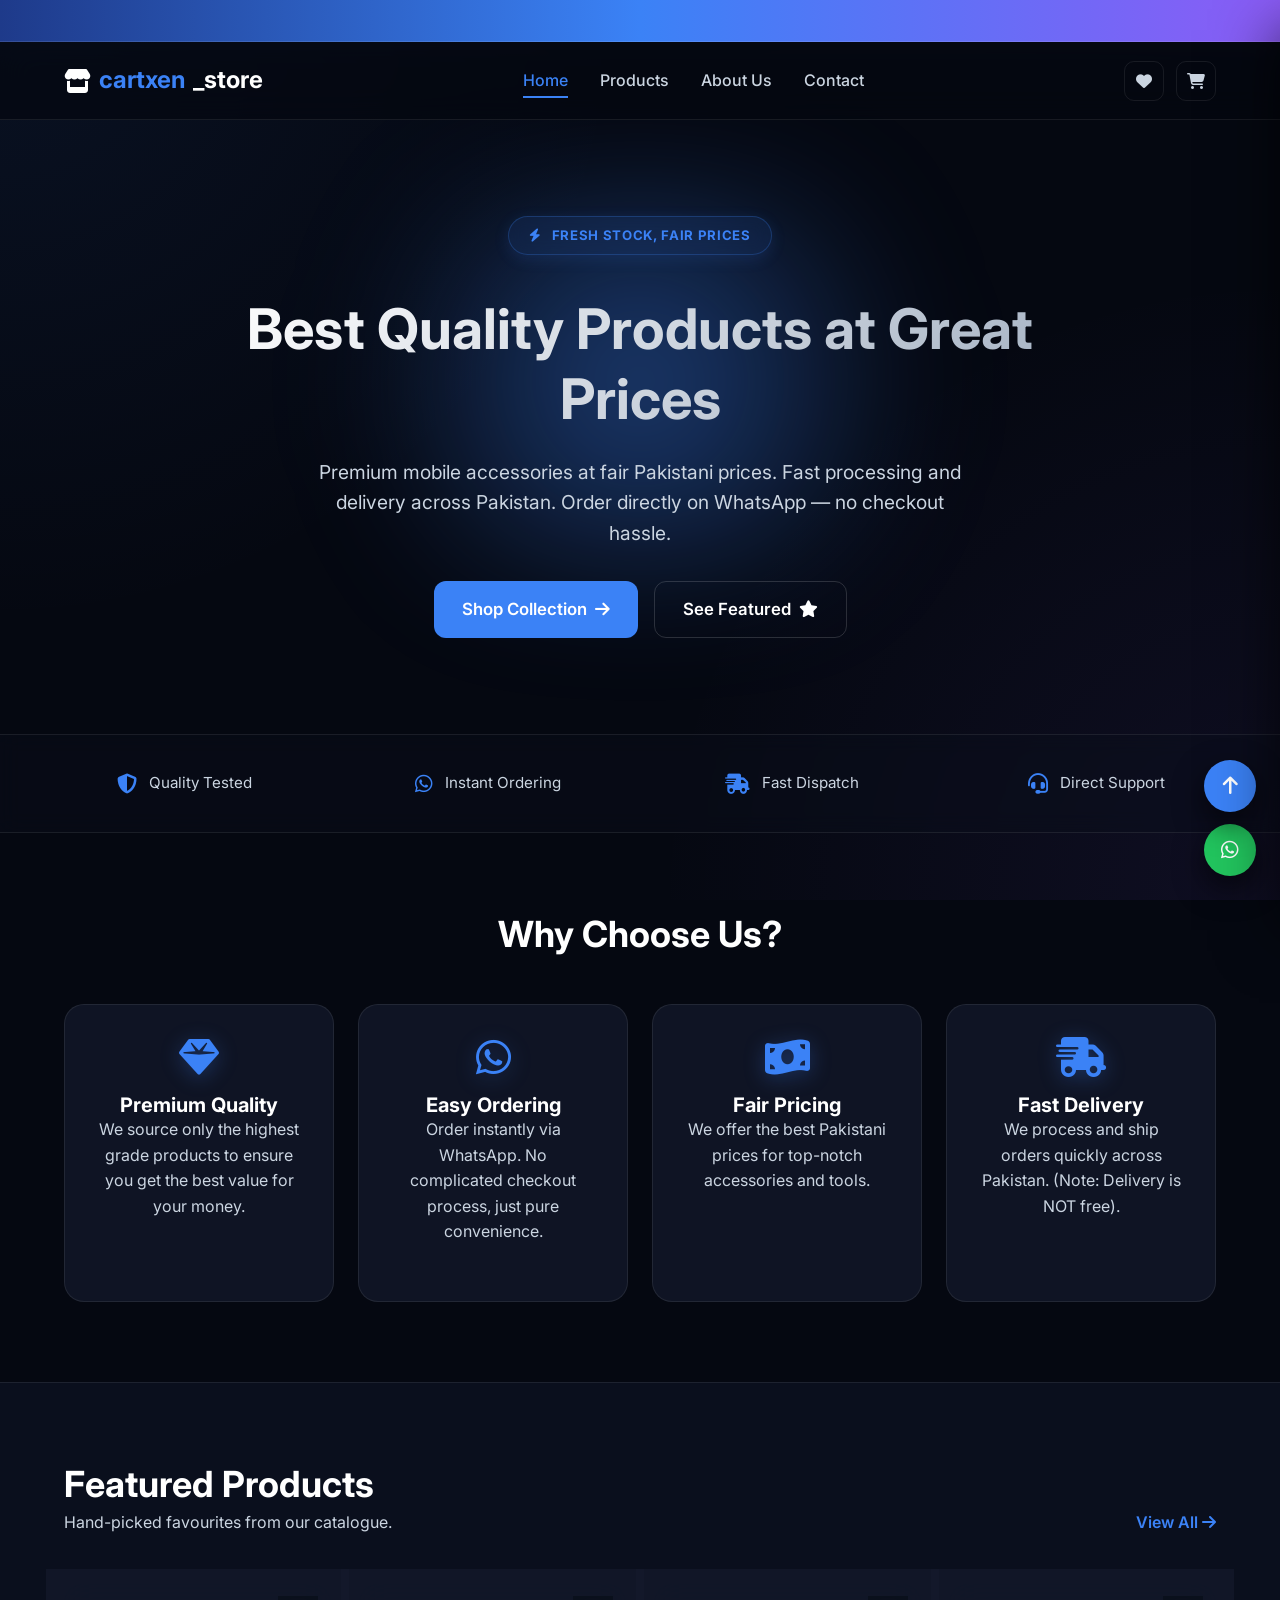
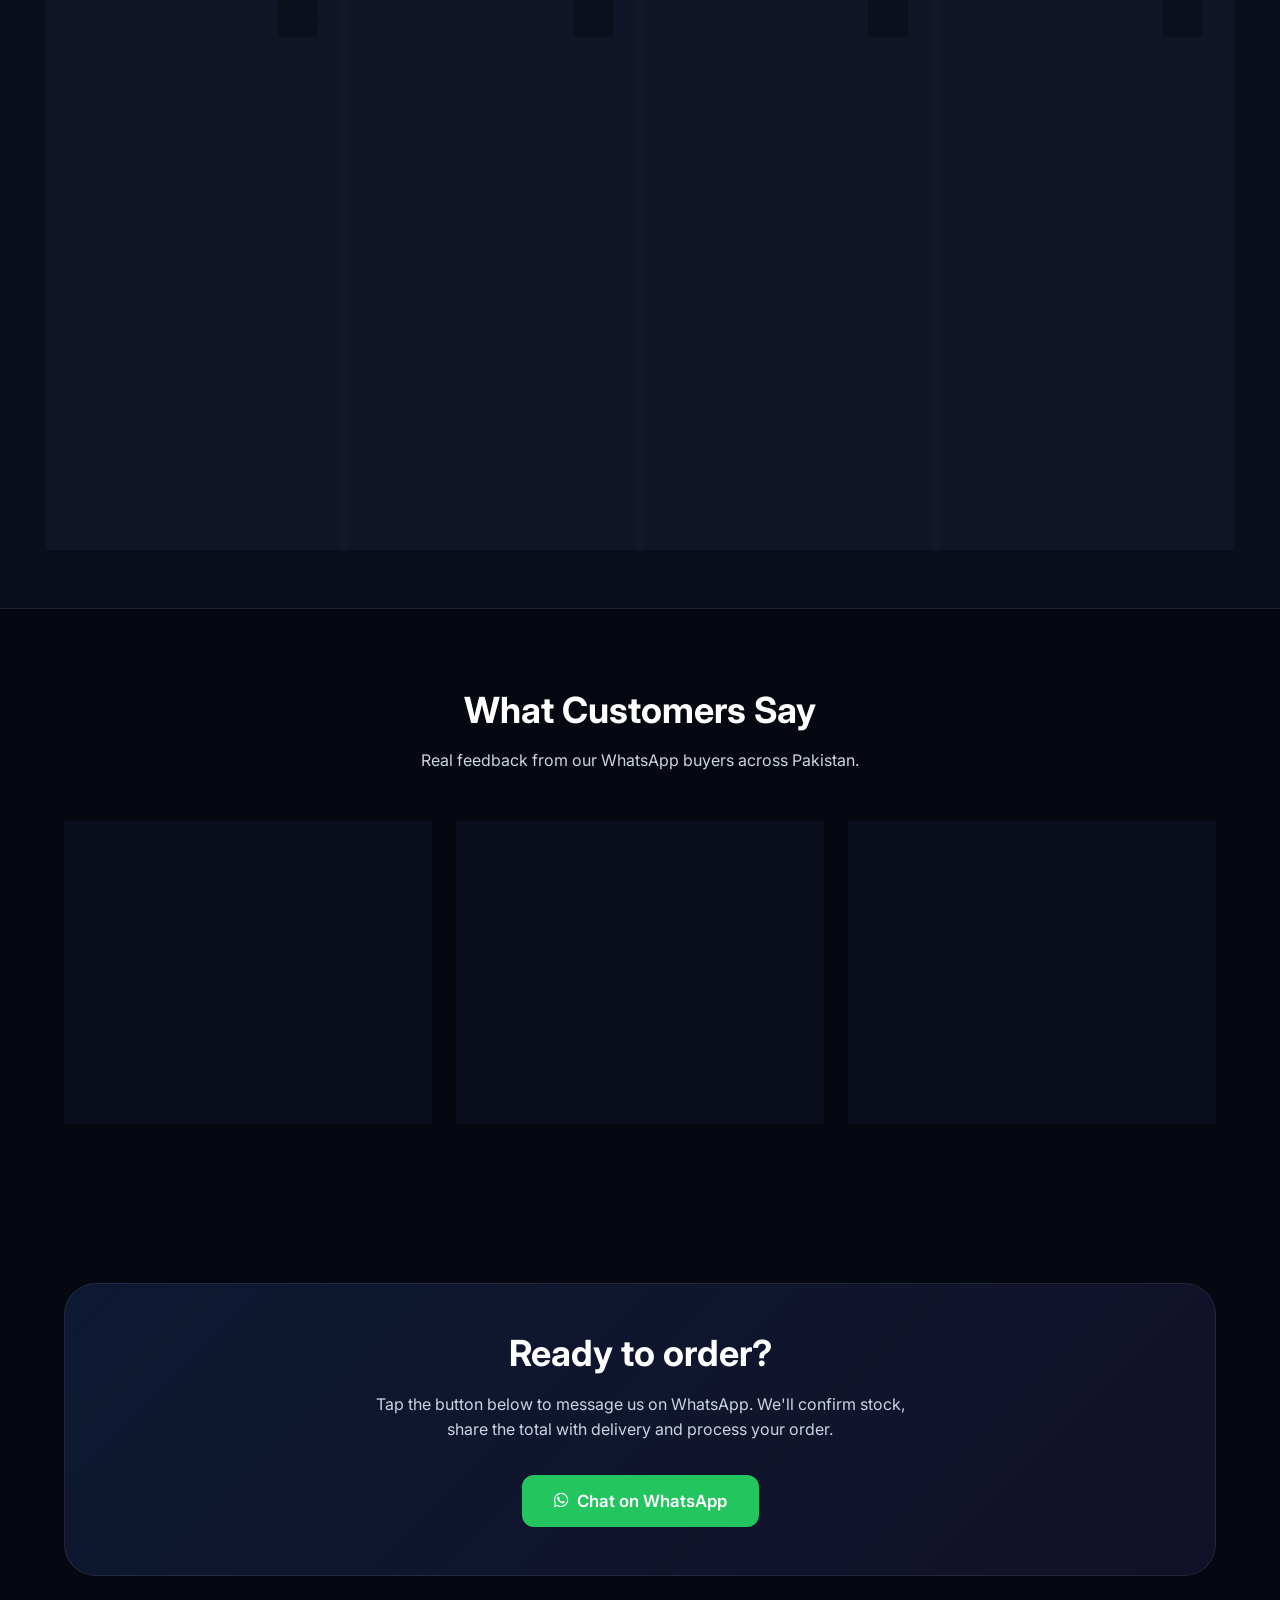
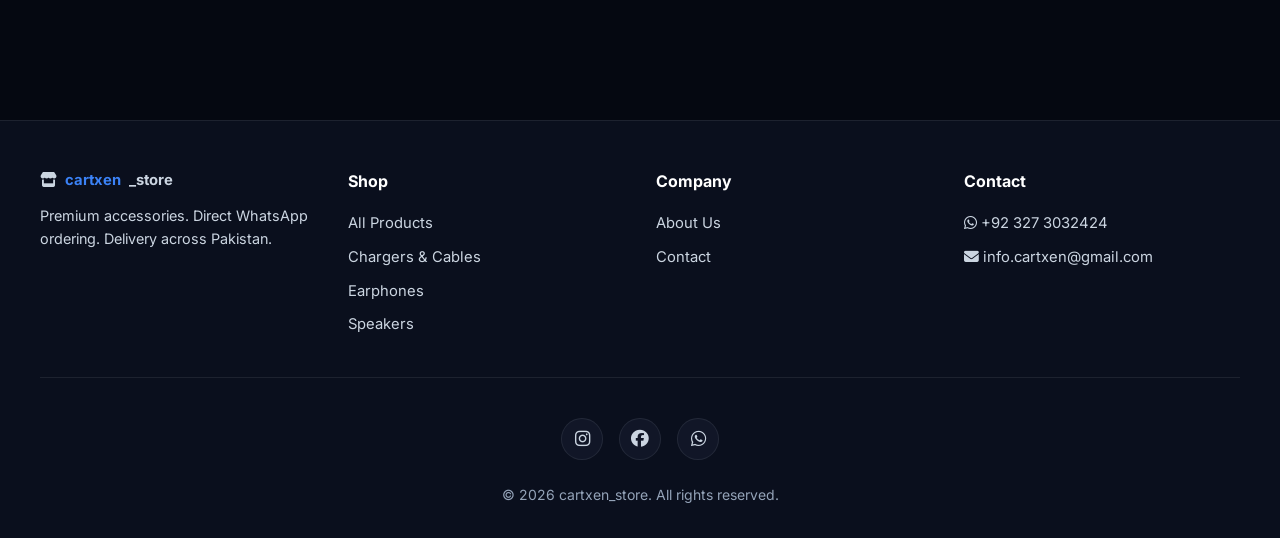
==== commit 0a23894c: "add code" ====
--- a/index.html
+++ b/index.html
@@ -19,7 +19,12 @@
 
     <!-- Announcement -->
     <div class="announcement-bar">
-        <i class="fa-solid fa-truck-fast"></i> Fast processing &amp; delivery across Pakistan — chat on WhatsApp to order
+        <div class="ticker-content">
+            <i class="fa-solid fa-truck-fast"></i> Fast processing &amp; delivery across Pakistan
+            <i class="fa-brands fa-whatsapp"></i> Chat on WhatsApp to order
+            <i class="fa-solid fa-shield-halved"></i> 100% Quality Tested Products
+            <i class="fa-solid fa-star"></i> Top Rated Accessories Store
+        </div>
     </div>
 
     <!-- Sticky Navbar -->
--- a/styles.css
+++ b/styles.css
@@ -1,28 +1,30 @@
 :root {
-  --bg-color: #0a0f1a;
-  --bg-elevated: #0f1626;
-  --card-bg: #141b2d;
-  --card-bg-hover: #1a2340;
+  --bg-color: #050811;
+  --bg-elevated: #0a0f1d;
+  --card-bg: rgba(20, 27, 45, 0.7);
+  --card-bg-hover: rgba(26, 35, 64, 0.85);
   --text-primary: #ffffff;
-  --text-secondary: #a0aec0;
-  --text-muted: #718096;
+  --text-secondary: #cbd5e1;
+  --text-muted: #94a3b8;
   --accent-blue: #3b82f6;
-  --accent-blue-hover: #2563eb;
-  --accent-glow: rgba(59, 130, 246, 0.35);
-  --whatsapp-green: #25D366;
-  --whatsapp-green-hover: #128C7E;
+  --accent-blue-hover: #60a5fa;
+  --accent-glow: rgba(59, 130, 246, 0.45);
+  --accent-purple: #8b5cf6;
+  --whatsapp-green: #22c55e;
+  --whatsapp-green-hover: #16a34a;
   --danger: #ef4444;
   --warning: #f59e0b;
   --success: #10b981;
-  --border-color: #2d3748;
-  --border-strong: #3a4a63;
-  --shadow-sm: 0 2px 8px rgba(0, 0, 0, 0.3);
-  --shadow-md: 0 10px 25px rgba(0, 0, 0, 0.5);
-  --shadow-lg: 0 20px 50px rgba(0, 0, 0, 0.6);
-  --radius-sm: 0.5rem;
-  --radius-md: 1rem;
-  --radius-lg: 1.5rem;
-  --transition: all 0.3s cubic-bezier(0.4, 0, 0.2, 1);
+  --border-color: rgba(255, 255, 255, 0.08);
+  --border-strong: rgba(255, 255, 255, 0.15);
+  --shadow-sm: 0 4px 12px rgba(0, 0, 0, 0.4);
+  --shadow-md: 0 12px 30px rgba(0, 0, 0, 0.6);
+  --shadow-lg: 0 30px 60px rgba(0, 0, 0, 0.7);
+  --radius-sm: 0.75rem;
+  --radius-md: 1.25rem;
+  --radius-lg: 2rem;
+  --transition: all 0.4s cubic-bezier(0.23, 1, 0.32, 1);
+  --glass: blur(16px);
 }
 
 * {
@@ -36,10 +38,15 @@
 
 body {
   background-color: var(--bg-color);
+  background-image: 
+    radial-gradient(circle at 0% 0%, rgba(59, 130, 246, 0.08) 0%, transparent 40%),
+    radial-gradient(circle at 100% 100%, rgba(139, 92, 246, 0.08) 0%, transparent 40%);
+  background-attachment: fixed;
   color: var(--text-primary);
   line-height: 1.6;
   min-height: 100vh;
   overflow-x: hidden;
+  -webkit-font-smoothing: antialiased;
 }
 
 a { text-decoration: none; color: inherit; }
@@ -137,39 +144,60 @@
   transform: none !important;
 }
 
-/* Announcement bar */
+/* Announcement bar ticker */
 .announcement-bar {
-  background: linear-gradient(90deg, var(--accent-blue), #8b5cf6, var(--accent-blue));
+  background: linear-gradient(90deg, #1e3a8a, #3b82f6, #8b5cf6, #3b82f6, #1e3a8a);
   background-size: 200% 100%;
-  animation: shimmer 6s linear infinite;
+  animation: shimmer 10s linear infinite;
   color: white;
-  text-align: center;
-  padding: 0.5rem 1rem;
-  font-size: 0.875rem;
-  font-weight: 500;
-}
-
-.announcement-bar i { margin-right: 0.5rem; }
+  padding: 0.65rem 0;
+  font-size: 0.8rem;
+  font-weight: 700;
+  letter-spacing: 0.05em;
+  text-transform: uppercase;
+  border-bottom: 1px solid rgba(255, 255, 255, 0.1);
+  overflow: hidden;
+  white-space: nowrap;
+  position: relative;
+}
+
+.announcement-bar .ticker-content {
+  display: inline-block;
+  padding-left: 100%;
+  animation: scrollTicker 20s linear infinite;
+}
+
+.announcement-bar i { margin: 0 1rem; color: rgba(255, 255, 255, 0.8); }
+
+@keyframes scrollTicker {
+  0% { transform: translateX(0); }
+  100% { transform: translateX(-100%); }
+}
 
 @keyframes shimmer {
   0% { background-position: 0% 0%; }
   100% { background-position: 200% 0%; }
+}
+
+@keyframes scrollText {
+  0% { transform: translateX(100%); }
+  100% { transform: translateX(-100%); }
 }
 
 /* Navbar */
 .navbar {
   position: sticky;
   top: 0;
-  background-color: rgba(10, 15, 26, 0.85);
-  backdrop-filter: blur(12px);
-  -webkit-backdrop-filter: blur(12px);
+  background-color: rgba(5, 8, 17, 0.7);
+  backdrop-filter: var(--glass);
+  -webkit-backdrop-filter: var(--glass);
   border-bottom: 1px solid var(--border-color);
   z-index: 1000;
-  padding: 1rem 0;
-  transition: padding 0.3s;
-}
-
-.navbar.scrolled { padding: 0.5rem 0; box-shadow: var(--shadow-sm); }
+  padding: 1.15rem 0;
+  transition: var(--transition);
+}
+
+.navbar.scrolled { padding: 0.65rem 0; box-shadow: var(--shadow-md); background-color: rgba(5, 8, 17, 0.85); }
 
 .nav-container {
   max-width: 1200px;
@@ -308,15 +336,20 @@
 .hero-badge {
   display: inline-flex;
   align-items: center;
-  gap: 0.5rem;
+  gap: 0.6rem;
   background: rgba(59, 130, 246, 0.1);
-  border: 1px solid rgba(59, 130, 246, 0.3);
+  backdrop-filter: blur(8px);
+  -webkit-backdrop-filter: blur(8px);
+  border: 1px solid rgba(59, 130, 246, 0.25);
   color: var(--accent-blue);
-  padding: 0.4rem 1rem;
+  padding: 0.5rem 1.25rem;
   border-radius: 999px;
-  font-size: 0.875rem;
-  font-weight: 500;
-  margin-bottom: 1.5rem;
+  font-size: 0.825rem;
+  font-weight: 700;
+  text-transform: uppercase;
+  letter-spacing: 0.05em;
+  margin-bottom: 2rem;
+  box-shadow: 0 4px 15px rgba(59, 130, 246, 0.15);
 }
 
 .hero h1 {
@@ -343,10 +376,12 @@
 
 /* Trust badges */
 .trust-bar {
-  background: var(--bg-elevated);
+  background: rgba(10, 15, 29, 0.4);
+  backdrop-filter: blur(10px);
+  -webkit-backdrop-filter: blur(10px);
   border-top: 1px solid var(--border-color);
   border-bottom: 1px solid var(--border-color);
-  padding: 1.5rem 1rem;
+  padding: 1.75rem 1rem;
 }
 
 .trust-bar-inner {
@@ -663,19 +698,23 @@
 
 .product-card {
   background-color: var(--card-bg);
+  backdrop-filter: var(--glass);
+  -webkit-backdrop-filter: var(--glass);
+  border: 1px solid var(--border-color);
   border-radius: var(--radius-md);
   overflow: hidden;
-  border: 1px solid var(--border-color);
-  transition: var(--transition);
   display: flex;
   flex-direction: column;
+  transition: var(--transition);
   position: relative;
+  box-shadow: var(--shadow-sm);
 }
 
 .product-card:hover {
-  transform: translateY(-6px);
-  box-shadow: var(--shadow-md);
+  transform: translateY(-8px) scale(1.01);
   border-color: var(--accent-blue);
+  background-color: var(--card-bg-hover);
+  box-shadow: 0 25px 50px -12px rgba(59, 130, 246, 0.4);
 }
 
 .product-image-wrap {
@@ -689,10 +728,10 @@
   height: 250px;
   object-fit: cover;
   border-bottom: 1px solid var(--border-color);
-  transition: transform 0.6s cubic-bezier(0.4, 0, 0.2, 1);
-}
-
-.product-card:hover .product-image { transform: scale(1.05); }
+  transition: transform 0.8s cubic-bezier(0.2, 0, 0.2, 1);
+}
+
+.product-card:hover .product-image { transform: scale(1.1); }
 
 .wishlist-btn {
   position: absolute;
@@ -890,13 +929,15 @@
 }
 
 .testimonial-card {
-  background: var(--card-bg);
+  background: rgba(20, 27, 45, 0.4);
+  backdrop-filter: var(--glass);
+  -webkit-backdrop-filter: var(--glass);
   border: 1px solid var(--border-color);
   border-radius: var(--radius-md);
-  padding: 2rem;
+  padding: 2.5rem;
   display: flex;
   flex-direction: column;
-  gap: 1rem;
+  gap: 1.25rem;
   transition: var(--transition);
   position: relative;
 }
@@ -1003,72 +1044,221 @@
 }
 
 .contact-info-card {
-  background-color: var(--card-bg);
+  background: rgba(20, 27, 45, 0.4);
+  backdrop-filter: blur(8px);
+  -webkit-backdrop-filter: blur(8px);
   padding: 1.75rem;
   border-radius: var(--radius-md);
-  border: 1px solid var(--border-color);
+  border: 1px solid rgba(255, 255, 255, 0.05);
   display: flex;
   align-items: flex-start;
   gap: 1.25rem;
-  margin-bottom: 1rem;
-  transition: var(--transition);
+  margin-bottom: 1.25rem;
+  transition: var(--transition);
+  box-shadow: var(--shadow-sm);
 }
 
 .contact-info-card:hover {
   border-color: var(--accent-blue);
-  transform: translateX(4px);
+  transform: translateX(6px) translateY(-2px);
+  background: rgba(20, 27, 45, 0.6);
+  box-shadow: 0 10px 20px rgba(0, 0, 0, 0.2);
 }
 
 .contact-icon {
-  font-size: 1.75rem;
+  font-size: 1.5rem;
   color: var(--accent-blue);
-  width: 50px;
-  height: 50px;
+  width: 54px;
+  height: 54px;
   display: flex;
   align-items: center;
   justify-content: center;
   background: rgba(59, 130, 246, 0.1);
-  border-radius: 12px;
+  border: 1px solid rgba(59, 130, 246, 0.2);
+  border-radius: 16px;
   flex-shrink: 0;
+  transition: var(--transition);
+}
+
+.contact-info-card:hover .contact-icon {
+  background: var(--accent-blue);
+  color: white;
+  transform: scale(1.1) rotate(-5deg);
+  box-shadow: 0 8px 16px var(--accent-glow);
 }
 
 /* Contact form */
 .contact-form-card {
-  background: var(--card-bg);
-  border: 1px solid var(--border-color);
-  border-radius: var(--radius-md);
-  padding: 2.5rem;
-}
-
-.form-group { margin-bottom: 1.25rem; }
+  background: rgba(20, 27, 45, 0.6);
+  backdrop-filter: blur(16px);
+  -webkit-backdrop-filter: blur(16px);
+  border: 1px solid rgba(255, 255, 255, 0.08);
+  border-radius: var(--radius-lg);
+  padding: 3rem;
+  box-shadow: var(--shadow-lg), inset 0 0 0 1px rgba(255, 255, 255, 0.05);
+  position: relative;
+  overflow: hidden;
+}
+
+.contact-form-card::after {
+  content: '';
+  position: absolute;
+  top: -20%;
+  right: -10%;
+  width: 300px;
+  height: 300px;
+  background: radial-gradient(circle, rgba(59, 130, 246, 0.1) 0%, transparent 70%);
+  filter: blur(40px);
+  pointer-events: none;
+  z-index: 0;
+}
+
+.form-header {
+  margin-bottom: 2.5rem;
+  position: relative;
+  z-index: 1;
+}
+
+.form-badge {
+  display: inline-block;
+  background: rgba(37, 211, 102, 0.1);
+  color: var(--whatsapp-green);
+  padding: 0.25rem 0.75rem;
+  border-radius: 999px;
+  font-size: 0.75rem;
+  font-weight: 700;
+  text-transform: uppercase;
+  letter-spacing: 0.05em;
+  margin-bottom: 1rem;
+  border: 1px solid rgba(37, 211, 102, 0.2);
+}
+
+.form-header h2 {
+  font-size: 2rem;
+  margin-bottom: 0.5rem;
+  background: linear-gradient(135deg, #fff 0%, #a0aec0 100%);
+  -webkit-background-clip: text;
+  -webkit-text-fill-color: transparent;
+  background-clip: text;
+}
+
+.form-group {
+  margin-bottom: 1.75rem;
+  position: relative;
+  z-index: 1;
+}
 
 .form-group label {
   display: block;
   color: var(--text-secondary);
-  font-size: 0.875rem;
-  font-weight: 500;
-  margin-bottom: 0.5rem;
+  font-size: 0.9rem;
+  font-weight: 600;
+  margin-bottom: 0.6rem;
+  transition: var(--transition);
+}
+
+.optional-label {
+  color: var(--text-muted);
+  font-weight: 400;
+  font-size: 0.85rem;
+}
+
+.input-group {
+  position: relative;
+  display: flex;
+  align-items: center;
+}
+
+.input-icon {
+  position: absolute;
+  left: 1.25rem;
+  color: var(--text-muted);
+  font-size: 1.1rem;
+  transition: var(--transition);
+  pointer-events: none;
 }
 
 .form-input, .form-textarea {
   width: 100%;
-  background: var(--bg-elevated);
+  background: rgba(10, 15, 26, 0.5);
   border: 1px solid var(--border-color);
   color: var(--text-primary);
-  padding: 0.85rem 1rem;
-  border-radius: var(--radius-sm);
+  padding: 1rem 1.25rem 1rem 3.25rem;
+  border-radius: var(--radius-md);
   font-size: 1rem;
   font-family: inherit;
   transition: var(--transition);
+  box-shadow: inset 0 2px 4px rgba(0, 0, 0, 0.2);
+}
+
+.form-textarea {
+  resize: vertical;
+  min-height: 140px;
+  padding-top: 1.1rem;
+}
+
+.textarea-group .input-icon {
+  top: 1.25rem;
 }
 
 .form-input:focus, .form-textarea:focus {
   outline: none;
   border-color: var(--accent-blue);
-  box-shadow: 0 0 0 3px rgba(59, 130, 246, 0.15);
-}
-
-.form-textarea { resize: vertical; min-height: 120px; }
+  background: rgba(10, 15, 26, 0.8);
+  box-shadow: 0 0 0 4px rgba(59, 130, 246, 0.1), inset 0 2px 4px rgba(0, 0, 0, 0.2);
+  transform: translateY(-1px);
+}
+
+.form-group:focus-within label {
+  color: var(--accent-blue);
+}
+
+.form-group:focus-within .input-icon {
+  color: var(--accent-blue);
+  transform: scale(1.1);
+}
+
+.form-footer {
+  margin-top: 2.5rem;
+  position: relative;
+  z-index: 1;
+}
+
+.btn-premium {
+  display: flex;
+  justify-content: space-between;
+  align-items: center;
+  padding: 1.1rem 1.75rem;
+  font-size: 1.1rem;
+  border-radius: var(--radius-md);
+  background: linear-gradient(135deg, var(--whatsapp-green), #128C7E);
+  box-shadow: 0 10px 20px rgba(37, 211, 102, 0.2);
+  border: 1px solid rgba(255, 255, 255, 0.1);
+}
+
+.btn-premium:hover {
+  transform: translateY(-3px) scale(1.02);
+  box-shadow: 0 15px 30px rgba(37, 211, 102, 0.3);
+}
+
+.btn-premium i {
+  font-size: 1.4rem;
+  margin-left: 1rem;
+}
+
+.form-hint {
+  display: flex;
+  align-items: center;
+  justify-content: center;
+  gap: 0.5rem;
+  margin-top: 1.25rem;
+  color: var(--text-muted);
+  font-size: 0.85rem;
+}
+
+.form-hint i {
+  color: var(--success);
+}
 
 /* Cart Drawer */
 .drawer-overlay {
